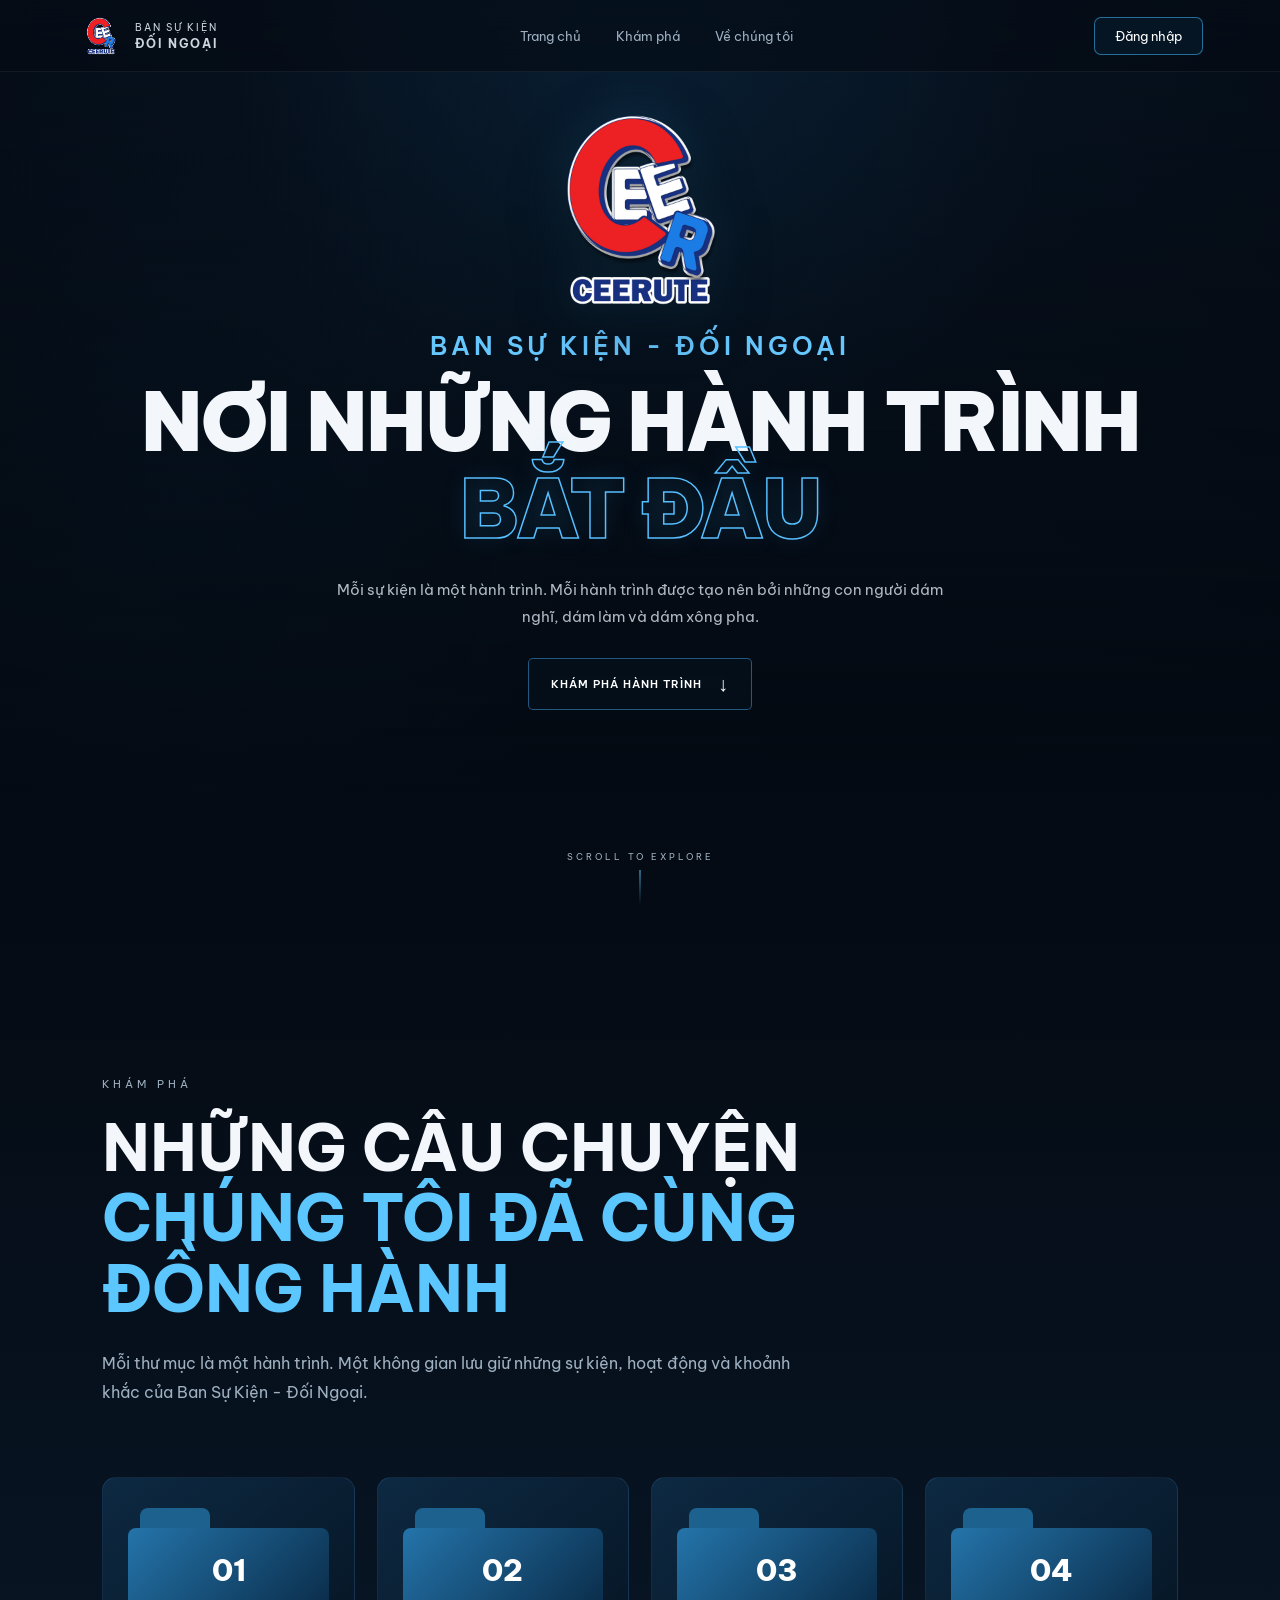
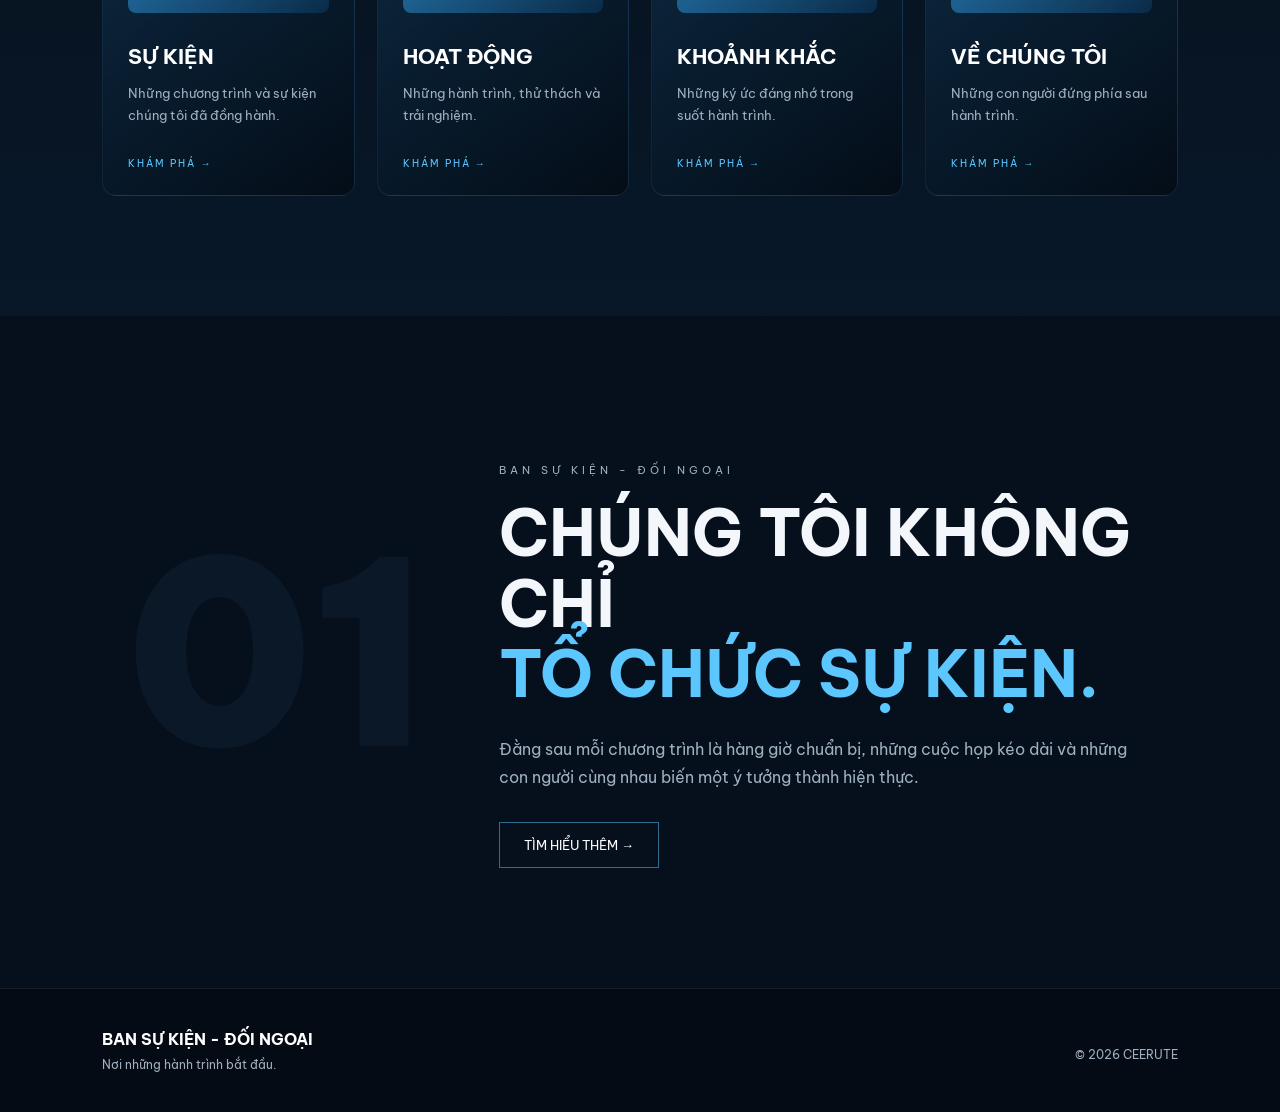
==== index.html @ 493f9c72 "v1" ====
<!DOCTYPE html>
<html lang="vi">

<head>
    <meta charset="UTF-8">

    <meta
        name="viewport"
        content="width=device-width, initial-scale=1.0"
    >

    <!-- Mô tả ngắn hiển thị trên kết quả tìm kiếm / khi chia sẻ link -->
    <meta
        name="description"
        content="CEERUTE - Ban Sự Kiện & Đối Ngoại: nơi lưu giữ những sự kiện, hoạt động và khoảnh khắc đáng nhớ."
    >

    <!-- Màu thanh trạng thái trên trình duyệt di động (Android/iOS), đồng bộ tông nền tối của site -->
    <meta name="theme-color" content="#050b14">

    <title>CEERUTE | Ban Sự Kiện - Đối Ngoại</title>

    <!-- Google Font -->
    <link
        rel="preconnect"
        href="https://fonts.googleapis.com"
    >

    <link
        rel="preconnect"
        href="https://fonts.gstatic.com"
        crossorigin
    >

    <link
        href="https://fonts.googleapis.com/css2?family=Be+Vietnam+Pro:wght@400;500;600;700;800;900&family=Caveat:wght@400;500;600;700&display=swap"
        rel="stylesheet"
    >

    <link
        rel="stylesheet"
        href="style.css"
    >
</head>


<body>

    <!-- ================= NAVBAR ================= -->
    <!-- Ghi chú: đặt logo thật vào assets/images/logo.png và ảnh tập thể
         vào assets/images/team.png (thư mục này đang trống, cần bổ sung ảnh). -->

    <header class="navbar">

        <a
            href="#home"
            class="brand"
        >

            <img
                src="assets/images/logo.png"
                alt="CEERUTE Logo"
                class="brand-logo"
                loading="eager"
            >

            <div class="brand-text">

                <span>
                    BAN SỰ KIỆN
                </span>

                <strong>
                    ĐỐI NGOẠI
                </strong>

            </div>

        </a>


        <nav class="nav-links" id="navLinks">

            <a href="#home">
                Trang chủ
            </a>

            <a href="#explore">
                Khám phá
            </a>

            <a href="#about">
                Về chúng tôi
            </a>

        </nav>


        <div class="navbar-right">

            <button
                class="login-btn coming-soon"
            >
                Đăng nhập
            </button>

            <!-- Nút hamburger: chỉ hiện trên điện thoại/tablet (xem CSS responsive)
                 để người dùng mobile vẫn có thể mở menu điều hướng thay vì mất hẳn -->
            <button
                class="menu-toggle"
                id="menuToggle"
                aria-label="Mở menu điều hướng"
                aria-expanded="false"
                aria-controls="navLinks"
            >
                <span></span>
                <span></span>
                <span></span>
            </button>

        </div>

    </header>


    <!-- ================= HERO ================= -->

    <main id="home">

        <section class="hero">

            <!-- Background gradient -->
            <div class="hero-bg"></div>


            <!-- TEAM IMAGE BACKGROUND -->

            <div class="team-background">

                <img
                    src="assets/images/team.png"
                    alt="Tập thể Ban Sự Kiện - Đối Ngoại"
                    class="team-image"
                >

            </div>


            <!-- Dark Overlay -->

            <div class="hero-overlay"></div>


            <!-- Decorative text -->

            <div class="hero-big-logo">
                <img
                    src="assets/images/logo.png"
                    alt="CEERUTE Logo"
                >
            </div>



            <!-- Main Content -->

            <div class="hero-content">

                <p class="hero-tag">
                    BAN SỰ KIỆN - ĐỐI NGOẠI
                </p>


                <h1>

                    NƠI NHỮNG HÀNH TRÌNH

                    <span>
                        BẮT ĐẦU
                    </span>
                </h1>


                <p class="hero-description">

                    Mỗi sự kiện là một hành trình.
                    Mỗi hành trình được tạo nên bởi những
                    con người dám nghĩ, dám làm và dám xông pha.

                </p>


                <a
                    href="#explore"
                    class="explore-btn"
                >

                    KHÁM PHÁ HÀNH TRÌNH

                    <span>
                        ↓
                    </span>

                </a>

            </div>


            <!-- Bottom gradient -->

            <div class="hero-bottom-fade"></div>


            <!-- Scroll -->

            <div class="scroll-indicator">

                <span>
                    SCROLL TO EXPLORE
                </span>

                <div class="scroll-line"></div>

            </div>

        </section>


        <!-- ================= EXPLORE ================= -->

        <section
            class="explore-section"
            id="explore"
        >

            <div class="section-heading">

                <p class="section-tag">
                    KHÁM PHÁ
                </p>


                <h2>

                    NHỮNG CÂU CHUYỆN

                    <span>
                        CHÚNG TÔI ĐÃ CÙNG ĐỒNG HÀNH
                    </span>

                </h2>


                <p>

                    Mỗi thư mục là một hành trình.
                    Một không gian lưu giữ những sự kiện,
                    hoạt động và khoảnh khắc của
                    Ban Sự Kiện - Đối Ngoại.

                </p>

            </div>


            <div class="folder-grid">


                <!-- FOLDER 01 -->

                <a
                    href="pages/events.html"
                    class="folder-card"
                >

                    <div class="folder">

                        <div class="folder-tab"></div>

                        <div class="folder-body">

                            <span>
                                01
                            </span>

                        </div>

                    </div>


                    <div class="folder-info">

                        <h3>
                            SỰ KIỆN
                        </h3>

                        <p>
                            Những chương trình và sự kiện
                            chúng tôi đã đồng hành.
                        </p>

                        <span>
                            KHÁM PHÁ →
                        </span>

                    </div>

                </a>


                <!-- FOLDER 02 -->

                <a
                    href="pages/activities.html"
                    class="folder-card"
                >

                    <div class="folder">

                        <div class="folder-tab"></div>

                        <div class="folder-body">

                            <span>
                                02
                            </span>

                        </div>

                    </div>


                    <div class="folder-info">

                        <h3>
                            HOẠT ĐỘNG
                        </h3>

                        <p>
                            Những hành trình,
                            thử thách và trải nghiệm.
                        </p>

                        <span>
                            KHÁM PHÁ →
                        </span>

                    </div>

                </a>


                <!-- FOLDER 03 -->

                <a
                    href="pages/moments.html"
                    class="folder-card"
                >

                    <div class="folder">

                        <div class="folder-tab"></div>

                        <div class="folder-body">

                            <span>
                                03
                            </span>

                        </div>

                    </div>


                    <div class="folder-info">

                        <h3>
                            KHOẢNH KHẮC
                        </h3>

                        <p>
                            Những ký ức đáng nhớ
                            trong suốt hành trình.
                        </p>

                        <span>
                            KHÁM PHÁ →
                        </span>

                    </div>

                </a>


                <!-- FOLDER 04 -->

                <a
                    href="#about"
                    class="folder-card"
                >

                    <div class="folder">

                        <div class="folder-tab"></div>

                        <div class="folder-body">

                            <span>
                                04
                            </span>

                        </div>

                    </div>


                    <div class="folder-info">

                        <h3>
                            VỀ CHÚNG TÔI
                        </h3>

                        <p>
                            Những con người
                            đứng phía sau hành trình.
                        </p>

                        <span>
                            KHÁM PHÁ →
                        </span>

                    </div>

                </a>

            </div>

        </section>


        <!-- ================= ABOUT ================= -->

        <section
            class="about-section"
            id="about"
        >

            <div class="about-number">
                01
            </div>


            <div class="about-content">

                <p class="section-tag">

                    BAN SỰ KIỆN - ĐỐI NGOẠI

                </p>


                <h2>

                    CHÚNG TÔI KHÔNG CHỈ

                    <span>
                        TỔ CHỨC SỰ KIỆN.
                    </span>

                </h2>


                <p>

                    Đằng sau mỗi chương trình
                    là hàng giờ chuẩn bị,
                    những cuộc họp kéo dài
                    và những con người cùng nhau
                    biến một ý tưởng thành hiện thực.

                </p>


                <button
                    class="about-btn coming-soon"
                >

                    TÌM HIỂU THÊM →

                </button>

            </div>

        </section>

    </main>


    <!-- ================= FOOTER ================= -->

    <footer>

        <div>

            <strong>
                BAN SỰ KIỆN - ĐỐI NGOẠI
            </strong>

            <p>
                Nơi những hành trình bắt đầu.
            </p>

        </div>


        <p>
            © 2026 CEERUTE
        </p>

    </footer>


    <!-- ================= MODAL ================= -->

    <div
        class="modal"
        id="comingSoonModal"
    >

        <div class="modal-box">

            <button
                class="close-modal"
            >
                ×
            </button>


            <div class="modal-icon">
                🚧
            </div>


            <h2>
                ĐANG PHÁT TRIỂN
            </h2>


            <p>

                Tính năng này hiện đang được
                xây dựng và sẽ sớm xuất hiện
                trong phiên bản tiếp theo.

            </p>


            <button
                class="modal-close-btn"
            >
                ĐÃ HIỂU
            </button>

        </div>

    </div>


    <script src="script.js"></script>

</body>

</html>
---- style.css ----
/* =============================================================
   CEERUTE — BAN SỰ KIỆN / ĐỐI NGOẠI
   File CSS chính của toàn bộ website.

   Mục lục (Ctrl+F để nhảy nhanh):
     1. ROOT / BIẾN DÙNG CHUNG
     2. RESET & BASE
     3. NAVBAR (menu trên cùng)
     4. HERO (banner đầu trang chủ)
     5. EXPLORE SECTION (lưới 4 thư mục)
     6. ABOUT SECTION (giới thiệu ngắn ở trang chủ)
     7. FOOTER (chân trang chủ)
     8. MODAL "Đang phát triển"
     9. HIỆU ỨNG XUẤT HIỆN KHI CUỘN (scroll-reveal)
    10. RESPONSIVE — TRANG CHỦ
    11. SUB-PAGE — khung chung cho các trang con
    12. NỘI DUNG SỰ KIỆN / HOẠT ĐỘNG / KHOẢNH KHẮC / GIỚI THIỆU
    13. RESPONSIVE — TRANG CON
    14. TIỆN ÍCH NHỎ (scrollbar, selection, focus...)
   ============================================================= */


/* =============================================================
   1. ROOT / BIẾN DÙNG CHUNG
   Khai báo màu sắc, khoảng cách, hiệu ứng dùng lặp lại nhiều nơi.
   Muốn đổi tông màu toàn site chỉ cần sửa ở đây.
   ============================================================= */

:root {

    /* Nền */
    --bg: #050b14;
    --bg-light: #08192a;

    /* Xanh dương thương hiệu */
    --blue-dark: #071a2d;
    --blue: #0d5c96;
    --blue-light: #3eb8ff;

    /* Chữ */
    --text: #f3f7fb;
    --text-muted: #9fb0c0;

    /* Viền / đường kẻ mờ */
    --border: rgba(90, 180, 255, 0.18);

    /* Bo góc & hiệu ứng dùng chung để đồng bộ toàn site */
    --radius-sm: 8px;
    --radius-md: 14px;
    --radius-lg: 18px;

    --ease: cubic-bezier(0.22, 1, 0.36, 1);
    --transition-fast: 0.25s var(--ease);
    --transition: 0.4s var(--ease);

    --glow: 0 0 25px rgba(62, 184, 255, 0.25);

}


/* =============================================================
   2. RESET & BASE
   Xoá margin/padding mặc định của trình duyệt, thiết lập font nền.
   ============================================================= */

* {
    margin: 0;
    padding: 0;
    box-sizing: border-box;
}


html {
    /* Cuộn mượt khi bấm link nội bộ (#home, #explore...) */
    scroll-behavior: smooth;
}


body {

    font-family: "Be Vietnam Pro", sans-serif;

    background: var(--bg);
    color: var(--text);

    /* Chặn thanh cuộn ngang phát sinh do các hiệu ứng absolute/translate */
    overflow-x: hidden;

    /* Chữ nét mượt hơn trên macOS/iOS */
    -webkit-font-smoothing: antialiased;
    text-rendering: optimizeLegibility;
}


img {
    /* Ảnh không tự tràn khỏi khung chứa trên mọi kích thước màn hình */
    max-width: 100%;
}


/* =============================================================
   3. NAVBAR
   Thanh điều hướng cố định trên cùng, nền mờ (glassmorphism).
   ============================================================= */

.navbar {

    position: fixed;
    top: 0;
    left: 0;

    width: 100%;
    height: 72px;

    padding: 0 6%;

    display: flex;
    align-items: center;
    justify-content: space-between;

    z-index: 1000;

    background: rgba(5, 11, 20, 0.65);
    backdrop-filter: blur(15px);
    -webkit-backdrop-filter: blur(15px);

    border-bottom: 1px solid rgba(255, 255, 255, 0.06);

    /* Đổi nền mượt khi JS toggle màu lúc cuộn (xem script.js) */
    transition: background var(--transition-fast);
}


/* ---------- BRAND (logo + tên ban) ---------- */

.brand {
    display: flex;
    align-items: center;
    gap: 10px;

    text-decoration: none;
    color: white;
}


.brand-logo {
    width: 48px;
    height: 48px;
    object-fit: contain;
}


.brand-text {
    display: flex;
    flex-direction: column;
    gap: 2px;

    /* Tăng nhẹ so với bản gốc (8px) để dễ đọc hơn trên desktop */
    font-size: 10px;
    letter-spacing: 2px;

    color: #cbd6df;
}


.brand-text strong {
    font-size: 12px;
    letter-spacing: 2px;
}


/* ---------- NAV LINKS ---------- */

.nav-links {
    display: flex;
    align-items: center;
    gap: 35px;
}


.nav-links a {
    position: relative;

    color: var(--text-muted);
    text-decoration: none;
    font-size: 13px;

    transition: color var(--transition-fast);
}

/* Gạch chân mảnh mọc dần khi hover — tạo cảm giác tinh tế, "bắt mắt" hơn */
.nav-links a::after {
    content: "";
    position: absolute;
    left: 0;
    bottom: -6px;

    width: 0;
    height: 1px;

    background: var(--blue-light);
    transition: width var(--transition-fast);
}


.nav-links a:hover {
    color: white;
}


.nav-links a:hover::after {
    width: 100%;
}


/* ---------- LOGIN BUTTON ---------- */

.login-btn {
    padding: 10px 20px;

    border-radius: 7px;
    border: 1px solid rgba(62, 184, 255, 0.55);

    background: rgba(10, 40, 65, 0.35);
    color: white;

    font-family: inherit;
    font-size: 13px;

    cursor: pointer;
    transition: background var(--transition-fast), box-shadow var(--transition-fast);
}


.login-btn:hover {
    background: var(--blue);
    box-shadow: 0 0 25px rgba(62, 184, 255, 0.2);
}


/* ---------- NHÓM BÊN PHẢI NAVBAR (nút đăng nhập + hamburger) ---------- */

.navbar-right {
    display: flex;
    align-items: center;
    gap: 14px;
}


/* ---------- NÚT HAMBURGER (chỉ hiện trên mobile, xem media query bên dưới) ---------- */

.menu-toggle {
    display: none;

    flex-direction: column;
    justify-content: center;
    align-items: center;
    gap: 5px;

    width: 40px;
    height: 40px;

    border: 1px solid rgba(255, 255, 255, 0.15);
    border-radius: 7px;
    background: rgba(10, 40, 65, 0.35);

    cursor: pointer;
}


.menu-toggle span {
    width: 18px;
    height: 2px;

    background: white;
    border-radius: 2px;

    transition: transform var(--transition-fast), opacity var(--transition-fast);
}

/* Biến 3 gạch thành dấu "X" khi menu đang mở */
.menu-toggle[aria-expanded="true"] span:nth-child(1) {
    transform: translateY(7px) rotate(45deg);
}

.menu-toggle[aria-expanded="true"] span:nth-child(2) {
    opacity: 0;
}

.menu-toggle[aria-expanded="true"] span:nth-child(3) {
    transform: translateY(-7px) rotate(-45deg);
}


/* =============================================================
   4. HERO
   Banner lớn ở đầu trang chủ: ảnh tập thể mờ phía sau + tiêu đề lớn.
   ============================================================= */

.hero {
    position: relative;

    min-height: 100vh;
    /* Dự phòng cho trình duyệt di động hỗ trợ đơn vị viewport động,
       tránh bị thanh địa chỉ che mất nội dung khi cuộn trên điện thoại */
    min-height: 100svh;

    overflow: hidden;

    display: flex;
    justify-content: center;
    align-items: center;
}


/* Lớp gradient nền dưới cùng */
.hero-bg {
    position: absolute;
    inset: 0;
    z-index: 0;

    background:
        radial-gradient(circle at 50% 10%, rgba(24, 93, 145, 0.22), transparent 38%),
        radial-gradient(circle at 10% 60%, rgba(11, 66, 110, 0.2), transparent 35%),
        linear-gradient(to bottom, #071525, #03080f);
}


/* Ảnh tập thể làm nền, mờ và tối để không lấn chữ */
.team-background {
    position: absolute;
    z-index: 1;

    left: 50%;
    bottom: -8%;

    width: min(1450px, 120vw);

    transform: translateX(-50%);
    pointer-events: none;
}


.team-image {
    display: block;
    width: 100%;
    height: auto;
    object-fit: contain;

    /* Làm ảnh hoà vào background */
    filter: blur(1.2px) brightness(0.92) contrast(0.95) saturate(0.8);
    opacity: 0.58;
    transform: scale(1.02);
}


/* Lớp phủ tối giúp chữ luôn đọc rõ trên mọi vùng ảnh */
.hero-overlay {
    position: absolute;
    inset: 0;
    z-index: 2;
    pointer-events: none;

    background:
        linear-gradient(to bottom,
            rgba(4, 10, 18, 0.2) 0%,
            rgba(4, 10, 18, 0.45) 40%,
            rgba(4, 10, 18, 0.78) 82%,
            #050b14 100%),
        linear-gradient(to right,
            rgba(5, 11, 20, 0.55),
            transparent 30%,
            transparent 70%,
            rgba(5, 11, 20, 0.55));
}


/* ---------- NỘI DUNG CHÍNH CỦA HERO ---------- */

.hero-content {
    position: relative;
    z-index: 5;

    width: 100%;
    max-width: 1100px;

    padding: 330px 20px 220px;
    text-align: center;
}


.hero-tag {
    margin-bottom: 20px;

    color: #66c7ff;
    font-weight: 600;

    /* Co giãn theo bề rộng màn hình thay vì cố định 25px,
       tránh bị vỡ dòng / quá to trên máy tính bảng nhỏ */
    font-size: clamp(14px, 2.4vw, 25px);
    letter-spacing: 4px;
}


.hero h1 {
    font-size: clamp(40px, 6.3vw, 105px);
    font-weight: 900;
    line-height: 0.98;
    letter-spacing: -2px;
    text-transform: uppercase;
}


.hero h1 span {
    display: block;
    margin-top: 8px;

    color: transparent;
    -webkit-text-stroke: 1.5px #56bfff;

    text-shadow: 0 0 25px rgba(56, 165, 240, 0.12);
}


.hero-description {
    max-width: 620px;
    margin: 28px auto 0;

    color: rgba(220, 230, 240, 0.8);
    font-size: clamp(13px, 1.2vw, 15px);
    line-height: 1.8;
}


/* ---------- NÚT KHÁM PHÁ ---------- */

.explore-btn {
    display: inline-flex;
    align-items: center;
    gap: 16px;

    margin-top: 28px;
    padding: 15px 22px;

    color: white;
    text-decoration: none;

    font-size: 11px;
    font-weight: 600;
    letter-spacing: 1px;

    border: 1px solid rgba(76, 180, 255, 0.45);
    border-radius: 5px;

    background: rgba(5, 20, 35, 0.45);
    backdrop-filter: blur(10px);

    transition: transform var(--transition-fast),
                background var(--transition-fast),
                box-shadow var(--transition-fast);
}


.explore-btn span {
    font-size: 20px;
    line-height: 1;

    /* Mũi tên nảy nhẹ liên tục để hút mắt người dùng về phía "cuộn xuống" */
    animation: bounce-down 1.8s ease-in-out infinite;
}


@keyframes bounce-down {
    0%, 100% { transform: translateY(0); }
    50%      { transform: translateY(5px); }
}


.explore-btn:hover {
    transform: translateY(-4px);
    background: rgba(25, 105, 165, 0.7);
    box-shadow: 0 12px 35px rgba(0, 130, 255, 0.2);
}


/* ---------- LOGO LỚN MỜ PHÍA TRÊN HERO ---------- */

.hero-big-logo {
    position: absolute;
    z-index: 6;

    top: 85px;
    left: 50%;
    transform: translateX(-50%);

    pointer-events: none;
}


.hero-big-logo img {
    width: clamp(90px, 25vw, 250px);
    height: auto;
    object-fit: contain;

    filter:
        drop-shadow(0 15px 30px rgba(0, 0, 0, 0.45))
        drop-shadow(0 0 20px rgba(62, 184, 255, 0.15));
}


/* Dải mờ dưới cùng của hero, tạo chuyển tiếp mượt sang section kế tiếp */
.hero-bottom-fade {
    position: absolute;
    z-index: 3;

    left: 0;
    bottom: 0;

    width: 100%;
    height: 40%;

    background: linear-gradient(to bottom,
        transparent,
        rgba(5, 11, 20, 0.4),
        #050b14);

    pointer-events: none;
}


/* ---------- GỢI Ý CUỘN XUỐNG ---------- */

.scroll-indicator {
    position: absolute;
    z-index: 6;

    bottom: 25px;
    left: 50%;
    transform: translateX(-50%);

    display: flex;
    flex-direction: column;
    align-items: center;
    gap: 8px;

    color: var(--text-muted);
    font-size: 9px;
    letter-spacing: 3px;
}


.scroll-line {
    width: 1px;
    height: 35px;

    background: linear-gradient(to bottom, #5cc7ff, transparent);
}


/* =============================================================
   5. EXPLORE SECTION
   Phần lưới 4 "thư mục" dẫn tới các trang con (Sự kiện, Hoạt động,
   Khoảnh khắc, Về chúng tôi).
   ============================================================= */

.explore-section {
    padding: 120px 8%;

    background: linear-gradient(to bottom, #050b14, #081829);
}


.section-heading {
    max-width: 700px;
    margin-bottom: 70px;
}


.section-tag {
    margin-bottom: 18px;

    color: #5cc7ff;
    font-size: 11px;
    letter-spacing: 4px;
}


.section-heading h2 {
    font-size: clamp(32px, 5vw, 70px);
    line-height: 1.1;
}


.section-heading h2 span {
    display: block;
    color: #5cc7ff;
}


.section-heading p {
    margin-top: 25px;

    color: var(--text-muted);
    line-height: 1.8;
}


/* ---------- LƯỚI THƯ MỤC ---------- */

.folder-grid {
    display: grid;
    /* auto-fit + minmax giúp lưới tự co giãn mượt ở mọi bề rộng,
       không cần chỉnh tay số cột tại từng breakpoint */
    grid-template-columns: repeat(auto-fit, minmax(230px, 1fr));
    gap: 22px;
}


.folder-card {
    display: flex;
    flex-direction: column;

    min-height: 290px;
    padding: 25px;

    color: white;
    text-decoration: none;

    border-radius: var(--radius-md);
    border: 1px solid rgba(100, 180, 255, 0.12);

    background: linear-gradient(145deg,
        rgba(15, 47, 75, 0.8),
        rgba(4, 13, 23, 0.95));

    transition: transform var(--transition), border-color var(--transition), box-shadow var(--transition);
}


.folder-card:hover,
.folder-card:focus-visible {
    transform: translateY(-10px);

    border-color: rgba(92, 199, 255, 0.6);
    box-shadow: 0 25px 50px rgba(0, 90, 170, 0.15);
}

/* Icon số thư mục hơi "nảy" lên khi hover cả thẻ, tăng cảm giác tương tác */
.folder-card:hover .folder-body {
    transform: translateY(-4px);
}


/* ---------- ICON THƯ MỤC (giống icon folder ngoài đời) ---------- */

.folder {
    position: relative;
    height: 115px;
    margin-bottom: 25px;
}


.folder-tab {
    position: absolute;
    top: 5px;
    left: 12px;

    width: 70px;
    height: 25px;

    border-radius: 8px 8px 0 0;
    background: #1d628f;
}


.folder-body {
    position: absolute;
    top: 25px;
    left: 0;

    width: 100%;
    height: 85px;

    display: flex;
    align-items: center;
    justify-content: center;

    border-radius: 8px;

    background: linear-gradient(135deg, #2474aa, #0a2b48);

    transition: transform var(--transition);
}


.folder-body span {
    font-size: 30px;
    font-weight: 800;
}


.folder-info {
    display: flex;
    flex-direction: column;
    flex: 1;
}


.folder-info h3 {
    margin-bottom: 12px;
    font-size: 21px;
}


.folder-info p {
    /* min-height giữ chiều cao thẻ đồng đều khi mô tả ngắn/dài khác nhau,
       nhưng không ép cứng để không tràn chữ trên màn hình hẹp
       (xem phần responsive bên dưới sẽ nới lỏng ở mobile) */
    min-height: 55px;

    color: var(--text-muted);
    font-size: 13px;
    line-height: 1.7;
}


.folder-info span {
    display: block;
    margin-top: auto;
    padding-top: 20px;

    color: #5cc7ff;
    font-size: 10px;
    letter-spacing: 2px;

    transition: gap var(--transition-fast);
}


/* =============================================================
   6. ABOUT SECTION (trang chủ)
   ============================================================= */

.about-section {
    position: relative;

    display: flex;
    align-items: center;
    gap: 70px;

    padding: 120px 10%;
    min-height: 600px;

    background: #06101c;
    overflow: hidden;
}


.about-number {
    flex-shrink: 0;

    font-size: clamp(150px, 20vw, 300px);
    font-weight: 900;
    line-height: 1;

    color: rgba(100, 180, 255, 0.05);
}


.about-content {
    max-width: 650px;
}


.about-content h2 {
    font-size: clamp(32px, 5vw, 70px);
    line-height: 1.1;
}


.about-content h2 span {
    display: block;
    color: #5cc7ff;
}


.about-content > p {
    margin-top: 25px;

    color: var(--text-muted);
    line-height: 1.8;
}


.about-btn {
    margin-top: 30px;
    padding: 14px 24px;

    border: 1px solid rgba(92, 199, 255, 0.5);
    background: transparent;
    color: white;

    font-family: inherit;
    font-size: 13px;

    cursor: pointer;
    transition: background var(--transition-fast), transform var(--transition-fast);
}


.about-btn:hover {
    background: rgba(30, 120, 190, 0.5);
    transform: translateY(-2px);
}


/* =============================================================
   7. FOOTER (trang chủ)
   ============================================================= */

footer {
    display: flex;
    justify-content: space-between;
    align-items: center;

    padding: 40px 8%;

    border-top: 1px solid rgba(255, 255, 255, 0.08);
    color: var(--text-muted);
}


footer strong {
    color: white;
}


footer p {
    margin-top: 8px;
    font-size: 12px;
}


/* =============================================================
   8. MODAL "ĐANG PHÁT TRIỂN"
   Hiện ra khi bấm các nút chưa hoàn thiện (Đăng nhập, Tìm hiểu thêm...).
   ============================================================= */

.modal {
    position: fixed;
    inset: 0;
    z-index: 2000;

    display: none;
    align-items: center;
    justify-content: center;

    padding: 20px;

    background: rgba(0, 0, 0, 0.75);
    backdrop-filter: blur(10px);
}


.modal.active {
    display: flex;
}


.modal-box {
    position: relative;
    width: min(450px, 100%);

    padding: 45px;
    text-align: center;

    border-radius: var(--radius-lg);

    background: #0a1b2b;
    border: 1px solid rgba(92, 199, 255, 0.2);

    /* Hiệu ứng nảy nhẹ khi modal xuất hiện, sinh động hơn so với hiện tức thì */
    animation: modal-pop 0.3s var(--ease);
}


@keyframes modal-pop {
    from { opacity: 0; transform: scale(0.92) translateY(10px); }
    to   { opacity: 1; transform: scale(1) translateY(0); }
}


.close-modal {
    position: absolute;
    top: 15px;
    right: 20px;

    border: none;
    background: transparent;
    color: white;
    font-size: 28px;

    line-height: 1;
    cursor: pointer;

    /* Vùng bấm rộng hơn kích thước hiển thị — thân thiện với ngón tay trên điện thoại */
    padding: 8px;
}


.modal-icon {
    font-size: 45px;
    margin-bottom: 20px;
}


.modal-box h2 {
    margin-bottom: 15px;
}


.modal-box p {
    color: var(--text-muted);
    line-height: 1.7;
}


.modal-close-btn {
    margin-top: 25px;
    padding: 12px 30px;

    border: none;
    border-radius: 5px;

    background: #1977b8;
    color: white;

    font-family: inherit;
    font-size: 14px;

    cursor: pointer;
    transition: background var(--transition-fast);
}


.modal-close-btn:hover {
    background: var(--blue-light);
}


/* =============================================================
   9. HIỆU ỨNG XUẤT HIỆN KHI CUỘN (scroll-reveal)
   Phần tử có class .reveal sẽ mờ/ẩn ban đầu, rồi trượt lên và hiện
   rõ khi cuộn tới (điều khiển bởi IntersectionObserver trong script.js).
   Tôn trọng người dùng bật "prefers-reduced-motion".
   ============================================================= */

.reveal {
    opacity: 0;
    transform: translateY(28px);
    transition: opacity 0.7s var(--ease), transform 0.7s var(--ease);
}


.reveal.is-visible {
    opacity: 1;
    transform: translateY(0);
}

/* Các thẻ thư mục xuất hiện lệch nhịp nhau một chút (so le thời gian)
   thay vì cùng lúc, tạo cảm giác chuyển động tự nhiên và bắt mắt hơn. */
.folder-grid .folder-card:nth-child(1) { transition-delay: 0s; }
.folder-grid .folder-card:nth-child(2) { transition-delay: 0.08s; }
.folder-grid .folder-card:nth-child(3) { transition-delay: 0.16s; }
.folder-grid .folder-card:nth-child(4) { transition-delay: 0.24s; }


@media (prefers-reduced-motion: reduce) {

    .reveal {
        opacity: 1;
        transform: none;
        transition: none;
    }

    .explore-btn span {
        animation: none;
    }

}


/* =============================================================
   10. RESPONSIVE — TRANG CHỦ
   Thứ tự từ rộng → hẹp. Mỗi breakpoint chỉ ghi đè phần cần đổi.
   ============================================================= */

/* ----- Máy tính bảng ngang / laptop nhỏ ----- */
@media (max-width: 1000px) {

    .about-section {
        gap: 40px;
    }

}


/* ----- Máy tính bảng đứng ----- */
@media (max-width: 768px) {

    .navbar {
        padding: 0 20px;
    }

    .brand-text {
        display: none;
    }

    /* Hiện nút hamburger, ẩn menu ngang mặc định */
    .menu-toggle {
        display: flex;
    }

    .nav-links {
        position: absolute;
        top: 72px;
        left: 0;

        flex-direction: column;
        align-items: flex-start;
        gap: 4px;

        width: 100%;
        padding: 10px 20px 22px;

        background: rgba(5, 11, 20, 0.97);
        backdrop-filter: blur(15px);

        border-bottom: 1px solid rgba(255, 255, 255, 0.08);

        /* Ẩn bằng cách thu chiều cao về 0 thay vì display:none,
           để có thể chuyển động (trượt) mượt khi mở/đóng */
        max-height: 0;
        overflow: hidden;

        transition: max-height var(--transition);
    }

    .nav-links a {
        width: 100%;
        padding: 12px 0;
        font-size: 14px;
    }

    /* JS thêm class này khi người dùng bấm nút hamburger */
    .nav-links.is-open {
        max-height: 260px;
    }

    .team-background {
        width: 170vw;
        bottom: 5%;
    }

    .team-image {
        filter: blur(2px) brightness(0.5) saturate(0.7);
        opacity: 0.45;
    }

    .hero-content {
        padding-bottom: 260px;
    }

    .about-section {
        flex-direction: column;
        align-items: flex-start;
        gap: 10px;

        padding: 90px 7%;
    }

    /* Số watermark to chiếm nhiều chỗ, thu nhỏ để nội dung chính nổi bật hơn */
    .about-number {
        font-size: clamp(90px, 28vw, 160px);
    }

    footer {
        flex-direction: column;
        align-items: flex-start;
        gap: 20px;

        text-align: left;
    }

}


/* ----- Điện thoại (phổ biến, ~ dưới 550px) ----- */
@media (max-width: 550px) {

    .hero h1 {
        font-size: clamp(38px, 13vw, 65px);
    }

    .hero-tag {
        letter-spacing: 3px;
    }

    .hero-content {
        padding: 260px 16px 220px;
    }

    .explore-section {
        padding: 90px 6%;
    }

    .section-heading {
        margin-bottom: 45px;
    }

    /* Trên 1 cột thì bỏ min-height cứng của mô tả để tránh khoảng trắng thừa */
    .folder-info p {
        min-height: 0;
    }

    .about-number {
        /* Trên điện thoại nhỏ, ẩn hẳn số watermark trang trí để dồn không gian
           cho nội dung quan trọng (tiêu đề, mô tả) */
        display: none;
    }

    .modal-box {
        padding: 32px 22px;
    }

}


/* ----- Điện thoại rất nhỏ (iPhone SE và tương đương, < 400px) ----- */
@media (max-width: 400px) {

    .navbar {
        padding: 0 16px;
        height: 64px;
    }

    .nav-links {
        top: 64px;
    }

    .brand-logo {
        width: 38px;
        height: 38px;
    }

    .login-btn {
        padding: 8px 14px;
        font-size: 12px;
    }

    .hero-content {
        padding: 220px 14px 200px;
    }

    .hero-description {
        font-size: 13px;
    }

    .explore-btn {
        padding: 13px 18px;
        gap: 10px;
    }

    .folder-card {
        min-height: auto;
        padding: 20px;
    }

    .about-content h2 {
        letter-spacing: -1px;
    }

}


/* =============================================================
   11. SUB-PAGE — khung dùng chung cho các trang con
   (about.html, activities.html, events.html, moments.html)
   ============================================================= */

.sub-page {
    min-height: 100vh;
    overflow-x: hidden;
}


/* ---------- HEADER ĐẦU TRANG CON ---------- */

.page-header {
    position: relative;

    min-height: 38vh;

    display: flex;
    align-items: flex-end;

    padding: 110px 10% 55px;
    overflow: hidden;

    border-bottom: 1px solid rgba(255, 255, 255, 0.08);
}


.page-header::before {
    content: "";
    position: absolute;
    inset: 0;

    background: linear-gradient(to top,
        rgba(3, 8, 15, 0.9),
        rgba(3, 8, 15, 0.25));
}


.page-header-content {
    position: relative;
    z-index: 2;
    max-width: 850px;
}


.page-back {
    position: absolute;
    top: 40px;
    left: 10%;
    z-index: 5;

    display: inline-flex;
    align-items: center;
    gap: 6px;

    color: white;
    text-decoration: none;

    font-size: 13px;
    letter-spacing: 2px;

    opacity: 0.7;
    transition: opacity var(--transition-fast), transform var(--transition-fast);
}


.page-back:hover {
    opacity: 1;
    transform: translateX(-5px);
}


.page-tag {
    color: var(--page-accent);

    font-size: 12px;
    font-weight: 700;
    letter-spacing: 4px;

    margin-bottom: 20px;
}


.page-title {
    font-size: clamp(42px, 9vw, 120px);
    font-weight: 900;
    line-height: 0.95;
    letter-spacing: -3px;
    text-transform: uppercase;

    /* Cho phép từ dài tự xuống dòng thay vì tràn khỏi khung trên màn hình hẹp */
    overflow-wrap: break-word;
}


.page-description {
    max-width: 600px;
    margin-top: 30px;

    color: rgba(255, 255, 255, 0.7);
    line-height: 1.8;
}


/* =============================================================
   12. NỘI DUNG SỰ KIỆN / HOẠT ĐỘNG / KHOẢNH KHẮC / GIỚI THIỆU
   Khối lặp lại nhiều lần: 1 ảnh + 1 khối chữ, so le trái-phải.
   ============================================================= */

.content-list {
    max-width: 1500px;
    margin: auto;

    padding: 70px 10%;
}


.event-item {
    display: grid;

    /* SỬA LỖI TRÀN NGANG: bản gốc dùng minmax(450px,...) + minmax(350px,...)
       khiến 2 cột buộc rộng tối thiểu ~800px + gap, khi trừ đi padding 10%
       hai bên của .content-list thì ở độ rộng máy tính bảng (~850–1050px)
       nội dung KHÔNG ĐỦ CHỖ và bị tràn ra ngoài, sinh thanh cuộn ngang.
       Dùng tỉ lệ fr thuần (không ép px tối thiểu) để lưới luôn co giãn
       vừa khít mọi kích thước màn hình, không còn tràn. */
    grid-template-columns: 1.15fr 0.85fr;
    gap: 60px;

    align-items: center;

    margin-bottom: 90px;
    padding-bottom: 90px;

    border-bottom: 1px solid rgba(255, 255, 255, 0.08);
}


/* Đảo chiều ảnh/chữ cho các mục chẵn, tạo nhịp điệu khi cuộn trang */
.event-item.reverse .event-image {
    order: 2;
}


.event-item.reverse .event-text {
    order: 1;
}


/* ---------- VÙNG ẢNH ---------- */

.event-image {
    position: relative;
    min-height: 500px;

    overflow: hidden;
    border-radius: 16px;

    background: rgba(255, 255, 255, 0.04);
    box-shadow: 0 20px 60px rgba(0, 0, 0, 0.25);
}


.event-image img {
    width: 100%;
    height: 100%;

    position: absolute;
    inset: 0;

    object-fit: cover;
    transition: transform 0.6s var(--ease);
}


.event-image:hover img {
    transform: scale(1.04);
}


/* Khung giữ chỗ khi CHƯA có ảnh thật — nhắc rõ vị trí cần thay ảnh */
.image-placeholder {
    position: absolute;
    inset: 0;

    display: flex;
    align-items: center;
    justify-content: center;
    flex-direction: column;
    gap: 15px;

    color: rgba(255, 255, 255, 0.35);
    border: 1px dashed rgba(255, 255, 255, 0.2);
}


.image-placeholder span {
    font-size: 50px;
}


/* ---------- VÙNG CHỮ ---------- */

.event-number {
    font-size: 12px;
    letter-spacing: 3px;

    color: var(--page-accent);
    margin-bottom: 20px;
}


.event-text h2 {
    font-size: clamp(28px, 4vw, 60px);
    line-height: 1.1;

    margin-bottom: 25px;
    overflow-wrap: break-word;
}


.event-text p {
    color: rgba(255, 255, 255, 0.65);
    line-height: 1.8;

    margin-bottom: 25px;
}


/* Các "tag" thông tin (thời gian, địa điểm, vai trò...) */
.event-meta {
    display: flex;
    flex-wrap: wrap;
    gap: 12px;

    margin-top: 30px;
}


.event-meta span {
    padding: 8px 14px;
    border-radius: 30px;

    font-size: 12px;
    color: var(--page-accent);

    border: 1px solid color-mix(in srgb, var(--page-accent) 40%, transparent);
    background: color-mix(in srgb, var(--page-accent) 10%, transparent);
}


/* ---------- MINI GALLERY (tuỳ chọn, dùng thêm nếu cần) ---------- */

.mini-gallery {
    display: grid;
    grid-template-columns: repeat(3, 1fr);
    gap: 10px;

    margin-top: 20px;
}


.mini-gallery img {
    width: 100%;
    height: 100px;

    object-fit: cover;
    border-radius: 6px;
}


/* ---------- FOOTER CUỐI TRANG CON (kêu gọi hành động) ---------- */

.page-footer {
    padding: 60px 10%;
    text-align: center;

    border-top: 1px solid rgba(255, 255, 255, 0.08);
}


.page-footer h2 {
    font-size: clamp(26px, 5vw, 60px);
    margin-bottom: 20px;
}


.page-footer a {
    display: inline-block;
    padding: 15px 25px;

    color: white;
    text-decoration: none;

    border: 1px solid rgba(255, 255, 255, 0.3);
    transition: background var(--transition-fast), color var(--transition-fast);
}


.page-footer a:hover {
    background: white;
    color: black;
}


/* =============================================================
   13. RESPONSIVE — TRANG CON
   ============================================================= */

/* ----- Máy tính bảng: chuyển layout ảnh+chữ về 1 cột sớm hơn để
   tránh cột chữ bị bóp quá hẹp (đọc khó) ----- */
@media (max-width: 900px) {

    .event-item {
        grid-template-columns: 1fr;
        gap: 30px;

        margin-bottom: 70px;
        padding-bottom: 70px;
    }

    /* Ở layout 1 cột, luôn hiện ảnh trước rồi tới chữ cho mọi mục,
       kể cả các mục có class "reverse" — thứ tự đọc tự nhiên hơn */
    .event-item.reverse .event-image {
        order: 1;
    }

    .event-item.reverse .event-text {
        order: 2;
    }

    .content-list {
        padding: 60px 7%;
    }

    .event-image {
        min-height: 380px;
    }

    .page-header {
        padding: 130px 7% 50px;
    }

    .page-back {
        left: 7%;
    }

}


/* ----- Điện thoại ----- */
@media (max-width: 550px) {

    .page-header {
        min-height: 32vh;
        padding: 110px 6% 40px;
    }

    .page-back {
        top: 28px;
    }

    .content-list {
        padding: 50px 6%;
    }

    .event-image {
        min-height: 260px;
        border-radius: 12px;
    }

    .event-item {
        margin-bottom: 55px;
        padding-bottom: 55px;
        gap: 22px;
    }

    .mini-gallery {
        grid-template-columns: repeat(2, 1fr);
    }

    .page-footer {
        padding: 50px 6%;
    }

}


/* ----- Điện thoại rất nhỏ ----- */
@media (max-width: 400px) {

    .page-title {
        letter-spacing: -1.5px;
    }

    .event-meta span {
        font-size: 11px;
        padding: 6px 12px;
    }

    .image-placeholder span {
        font-size: 36px;
    }

}


/* =============================================================
   14. TIỆN ÍCH NHỎ — polish tổng thể cho toàn site
   ============================================================= */

/* Màu khi bôi đen (select) chữ, đồng bộ với tông thương hiệu */
::selection {
    background: rgba(62, 184, 255, 0.35);
    color: #ffffff;
}


/* Thanh cuộn tuỳ biến trên trình duyệt hỗ trợ (Chrome, Edge, Safari) */
::-webkit-scrollbar {
    width: 10px;
}

::-webkit-scrollbar-track {
    background: var(--bg);
}

::-webkit-scrollbar-thumb {
    background: #123a58;
    border-radius: 10px;
    border: 2px solid var(--bg);
}

::-webkit-scrollbar-thumb:hover {
    background: var(--blue);
}


/* Viền focus rõ ràng khi điều hướng bằng bàn phím — hỗ trợ tiếp cận (a11y) */
a:focus-visible,
button:focus-visible {
    outline: 2px solid var(--blue-light);
    outline-offset: 3px;
}
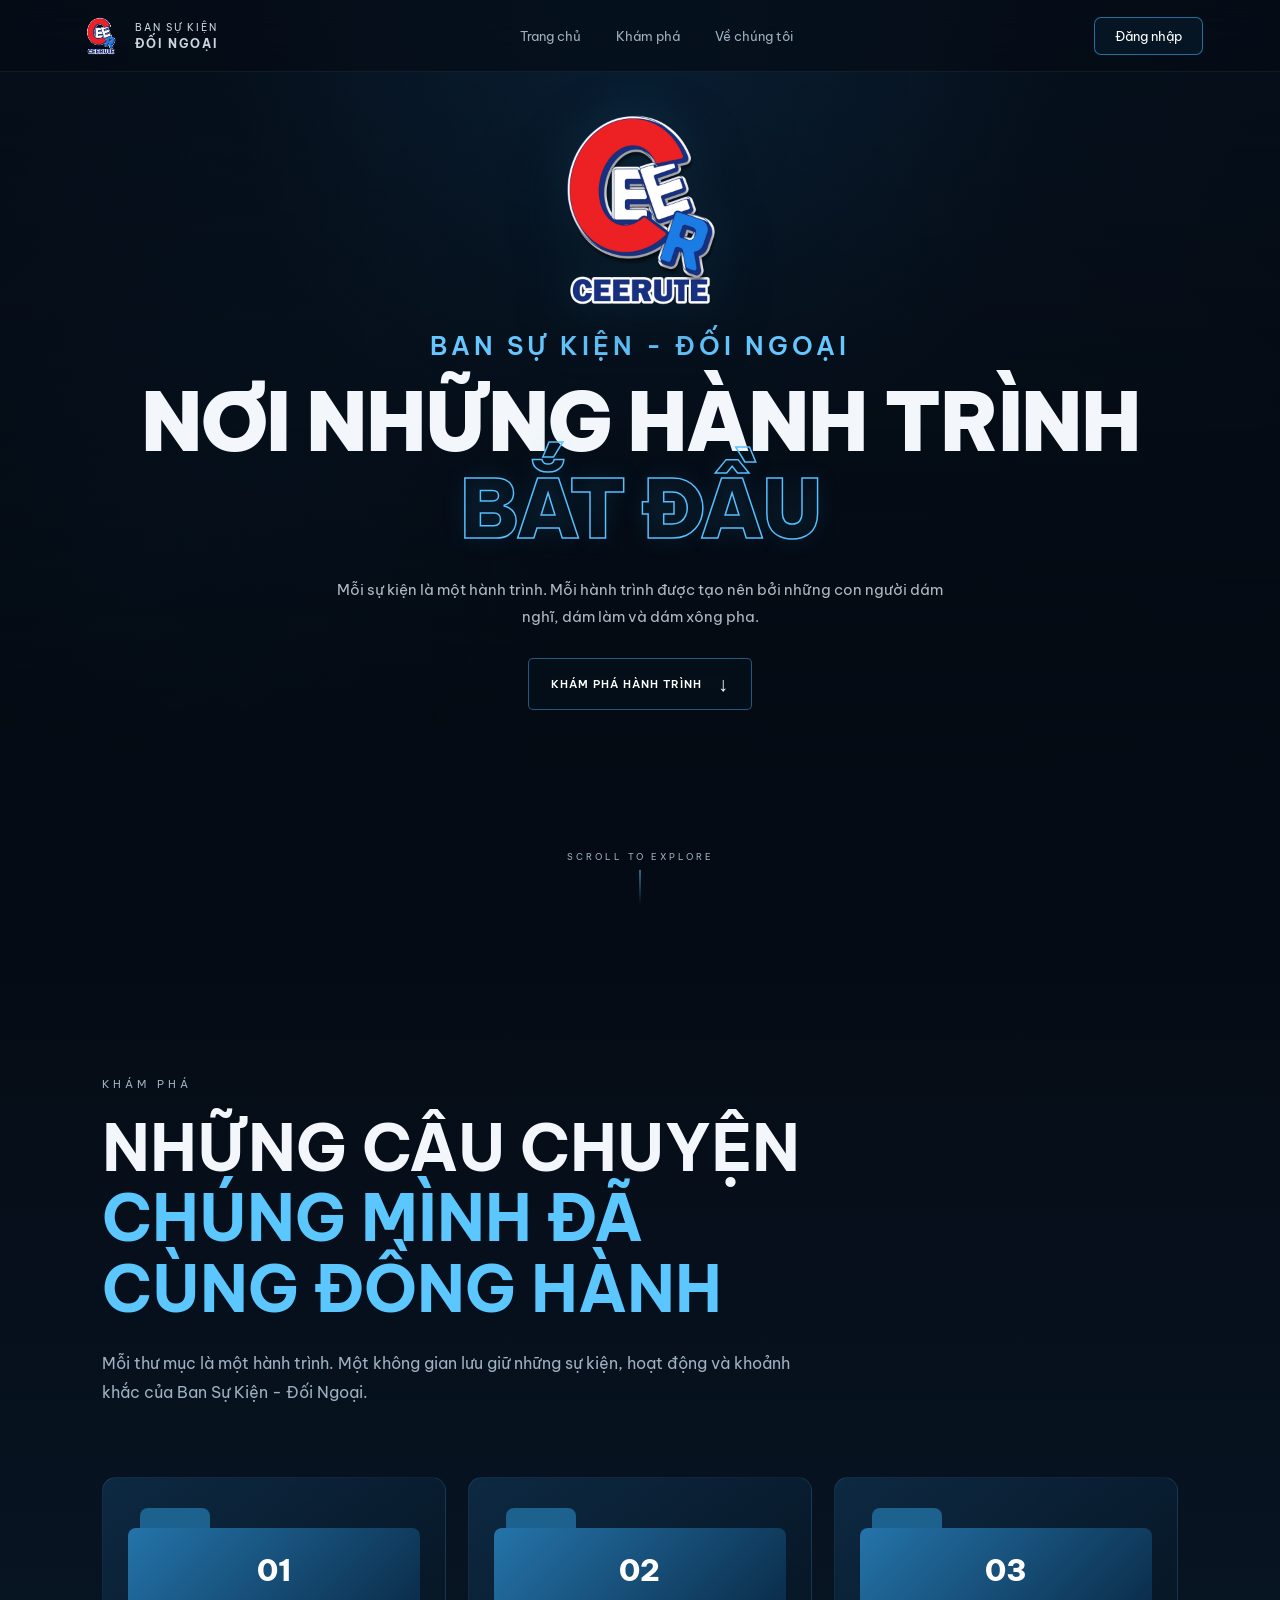
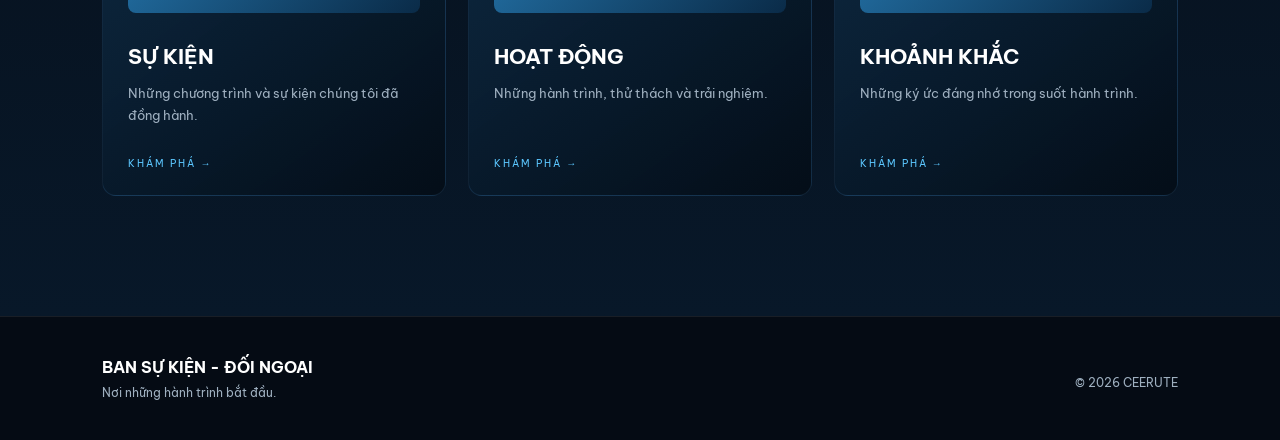
==== commit d86f9307: "unknow" ====
--- a/index.html
+++ b/index.html
@@ -245,7 +245,7 @@
                     NHỮNG CÂU CHUYỆN
 
                     <span>
-                        CHÚNG TÔI ĐÃ CÙNG ĐỒNG HÀNH
+                        CHÚNG MÌNH ĐÃ CÙNG ĐỒNG HÀNH
                     </span>
 
                 </h2>
@@ -394,7 +394,7 @@
 
                 <!-- FOLDER 04 -->
 
-                <a
+                <!-- <a
                     href="#about"
                     class="folder-card"
                 >
@@ -431,14 +431,14 @@
 
                     </div>
 
-                </a>
+                </a> -->
 
             </div>
 
         </section>
 
 
-        <!-- ================= ABOUT ================= -->
+        <!-- ================= ABOUT =================
 
         <section
             class="about-section"
@@ -491,7 +491,7 @@
 
             </div>
 
-        </section>
+        </section> -->
 
     </main>
 
--- a/style.css
+++ b/style.css
@@ -1335,32 +1335,53 @@
 
 /* ---------- VÙNG ẢNH ---------- */
 
+/* =============================================================
+   ẢNH TRANG CON
+   Hiển thị toàn bộ ảnh, không crop, không nền phía sau
+   ============================================================= */
+
 .event-image {
+    width: 100%;
+
+    /* Không ép chiều cao cố định */
+    min-height: unset;
+    height: auto;
+
+    /* Không cắt ảnh */
+    overflow: visible;
+
+    /* Bỏ nền và hiệu ứng khung */
+    background: none;
+    box-shadow: none;
+
+    /* Giữ bo góc nhẹ cho ảnh */
+    border-radius: 16px;
+}
+
+
+/* Ảnh tự co giãn theo đúng tỷ lệ gốc */
+.event-image img {
+    display: block;
+
+    width: 100%;
+    height: auto;
+
+    /* Không dùng absolute nữa */
     position: relative;
-    min-height: 500px;
-
-    overflow: hidden;
-    border-radius: 16px;
-
-    background: rgba(255, 255, 255, 0.04);
-    box-shadow: 0 20px 60px rgba(0, 0, 0, 0.25);
-}
-
-
-.event-image img {
-    width: 100%;
-    height: 100%;
-
-    position: absolute;
-    inset: 0;
-
-    object-fit: cover;
-    transition: transform 0.6s var(--ease);
-}
-
-
+    inset: auto;
+
+    /* Luôn hiển thị toàn bộ ảnh */
+    object-fit: contain;
+
+    border-radius: inherit;
+
+    transition: transform 0.4s var(--ease);
+}
+
+
+/* Hiệu ứng hover nhẹ, không zoom quá mức gây cảm giác crop */
 .event-image:hover img {
-    transform: scale(1.04);
+    transform: scale(1.01);
 }
 
 
@@ -1520,7 +1541,9 @@
     }
 
     .event-image {
-        min-height: 380px;
+        width: 100%;
+        min-height: unset;
+        height: auto;
     }
 
     .page-header {
@@ -1551,7 +1574,10 @@
     }
 
     .event-image {
-        min-height: 260px;
+        width: 100%;
+        min-height: unset;
+        height: auto;
+
         border-radius: 12px;
     }
 
